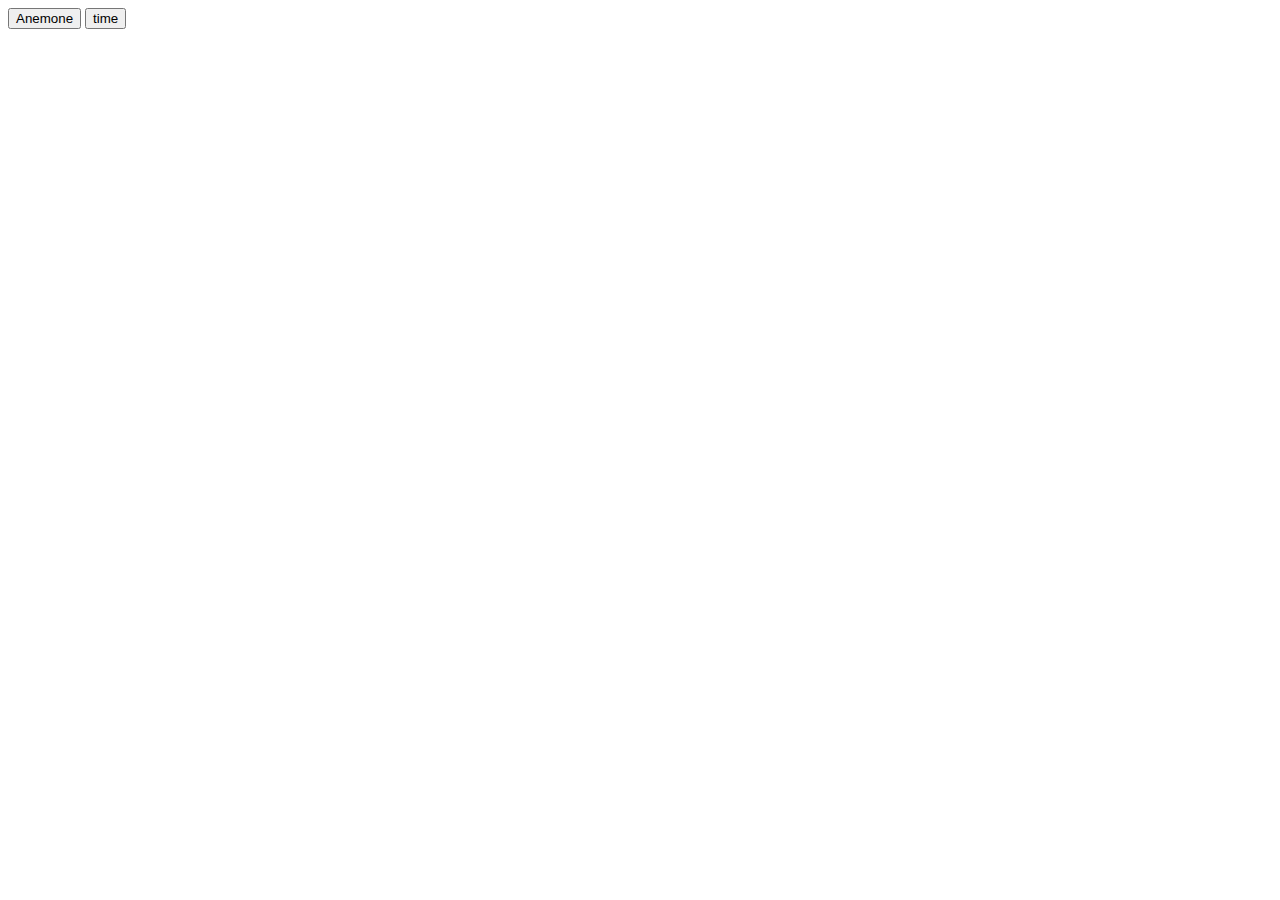
==== index.html @ c822ea9e "Add files via upload" ====
<!DOCTYPE html>
<html lang="en">
<head>
    <meta charset="UTF-8">
    <title>Title</title>
    <link rel="stylesheet" href="style.css">
</head>
<body>
    <div class="buttons">
        <a href="../个人网页/index.html"><button>Anemone</button></a>
        <a href="../计时器/index.html"><button>time</button></a>
    </div>
</body>
</html>
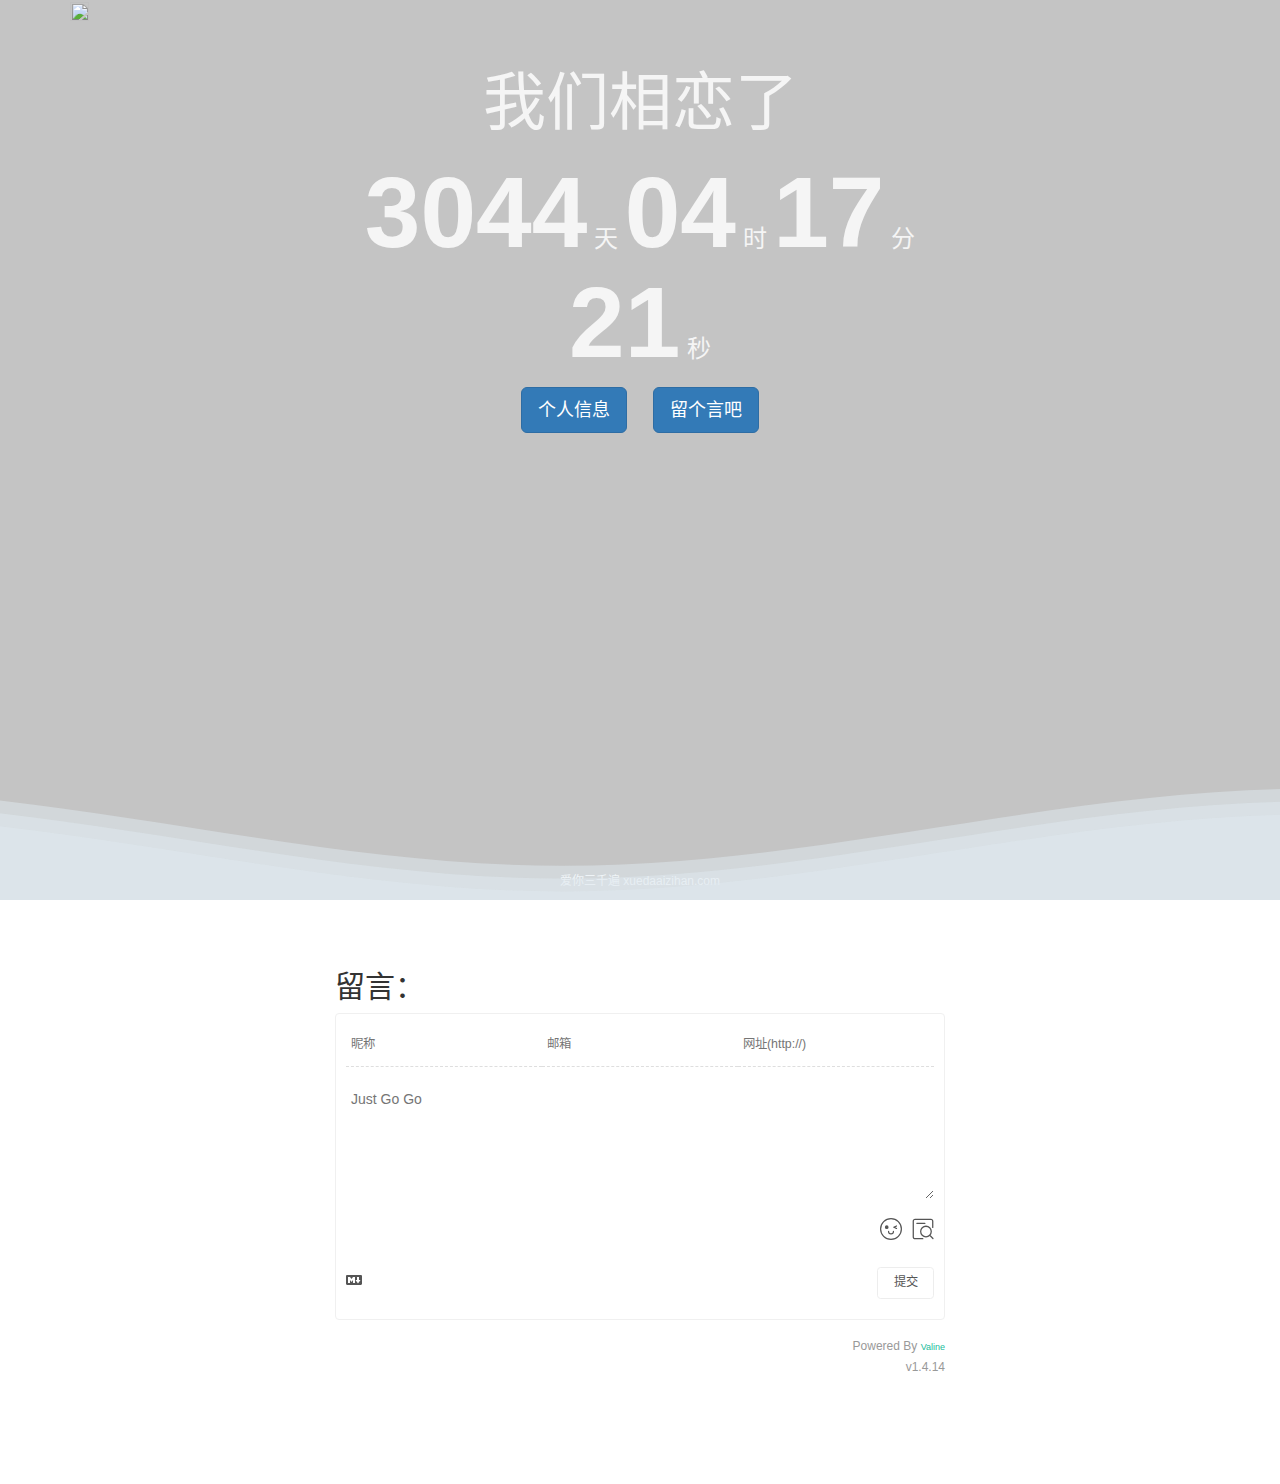
==== commit 3f58fea3: "it 's move" ====
--- a/index.html
+++ b/index.html
@@ -1,14 +1,269 @@
-<!DOCTYPE html>
-<html lang="en">
-<head>
-    <meta charset="UTF-8">
-    <title>Title</title>
-    <link rel="stylesheet" href="style.css">
-</head>
-<body>
-    <div class="buttons">
-        <a href="../个人网页/index.html"><button>Anemone</button></a>
-        <a href="../计时器/index.html"><button>time</button></a>
-    </div>
-</body>
+<!DOCTYPE html>
+<html lang="zh-CN">
+
+<head>
+    <!-- Copyright © 2020 by www.x6k.com  https://tuchuang.apkpai.cn/imgs/2021/03/dec311d1fdea6f7e.png-->
+    <meta charset="UTF-8">
+    <meta name="viewport" content="width=device-width, initial-scale=1.0">
+    <title>千与千寻</title>
+    <embed src="img/王笑文 - 耿耿于怀.mp3" autostart="true" loop="true" hidden="true"></embed>
+    <link rel="icon" type="image/x-icon" href="https://tuchuang.apkpai.cn/imgs/2021/03/ffae654934b430e6.png"/>
+    <link rel="stylesheet" href="css/bootstrap.min.css">
+    <style>
+        html,
+        body {
+            height: 100%;
+        }
+
+        .wrap {
+            position: relative;
+            height: 100%;
+            width: 100%;
+            background-image: url(https://img2.huashi6.com/images/resource/2018/12/30/72h379562p1.png?imageView2/3/q/100/interlace/1/w/1600/h/1600/format/webp);
+            background-size: 100% 100%;
+            background-size: cover;
+            background-position: center;
+        }
+        .wrap-son {
+            width: 100%;
+            height: 100%;
+            position: absolute;
+            top: 1;
+            background: rgba(59, 59, 59, 0.3);
+        }
+
+        .jumbotron {
+            background: rgba(255, 255, 255, 0);
+            color: #f5f5f5;
+        }
+
+        .love {
+            color: #ffffff;
+            margin: 0 20px;
+            line-height: 1.3;
+            font-weight: 300;
+        }
+
+        .hans-container {
+            position: fixed;
+            bottom: 0px;
+            width: 100%;
+            height: 120px;
+            z-index: 1;
+        }
+
+        .timer b {
+            font-size: 100px;
+        }
+
+        #s {
+            font-size: 100px;
+        }
+
+        #updatalove,
+        #to_comments {
+            margin: 0 10px;
+        }
+
+        .copy {
+            position: absolute;
+            bottom: 0;
+            color: #ffffff;
+            font-size: 12px;
+        }
+
+        /* 评论 */
+        .comment {
+            margin-top: 50px;
+            margin-bottom: 100px;
+        }
+    </style>
+</head>
+
+<body>
+    <div class="wrap">
+        <div class="wrap-son">
+            <div class="container-fluid">
+                <div class="box">
+                    <div class="jumbotron text-center">
+                        <h1>我们相恋了</h1>
+                        <h3 class="timer">
+                            <div class="row">
+                                <b id="d"></b> 天 <b id="h"></b> 时 <b id="m"></b> 分
+                            </div>
+                            <div class="row">
+                                <b id="s"></b> 秒
+                            </div>
+                        </h3>
+                        <p>
+                            <a id="updatalove" class="btn btn-primary btn-lg" role="button" href="../个人网页/index.html">个人信息</a>
+                            <a id="to_comments" class="btn btn-primary btn-lg" role="button">留个言吧</a>
+                        </p>
+                    </div>
+                </div>
+
+                <div class="row">
+                    <h4 class="love text-center"><span class="love-son"></span></h4>
+                </div>
+
+                <div class="row">
+                    <p class="copy text-center col-xs-12 col-sm-12">爱你三千遍 xuedaaizihan.com</p>
+                </div>
+
+                <div id="hans-bolang"></div>
+            </div>
+        </div>
+    </div>
+
+    <div class="container-fluid" id="comments">
+        <div class="row comment">
+            <div class="col-xs-10 col-sm-10 col-md-6 col-xs-push-1 col-sm-push-1 col-md-push-3">
+                <h2>留言：</h2>
+                <div id="vcomments"></div>
+            </div>
+        </div>
+    </div>
+
+    <script src="js/jquery-1.11.0.js"></script>
+    <script src="js/bootstrap.min.js"></script>
+    <script src='js/Valine.min.js'></script><!-- Valine 评论系统 -->
+
+    <!-- 计时器 --> 
+    <script>
+        function timer() {
+            var start = new Date(2018, 02, 24, 13, 14, 00); // 2020.07.31 13:14:00
+            var t = new Date() - start;
+            var h = ~~(t / 1000 / 60 / 60 % 24);
+            if (h < 10) {
+                h = "0" + h;
+            }
+            var m = ~~(t / 1000 / 60 % 60);
+            if (m < 10) {
+                m = "0" + m;
+            }
+
+            var s = ~~(t / 1000 % 60);
+            if (s < 10) {
+                s = "0" + s;
+            }
+            document.getElementById('d').innerHTML = ~~(t / 1000 / 60 / 60 / 24);
+            document.getElementById('h').innerHTML = h;
+            document.getElementById('m').innerHTML = m;
+            document.getElementById('s').innerHTML = s;
+        }
+        timer();
+        setInterval(timer, 1000);
+    </script>
+
+    <script>
+        var oComments = document.querySelector("#comments");
+        var oCommentsTop = Math.round(oComments.offsetTop);
+        //运动框架
+        function move() {
+            // 1. 关闭开启定时器;
+            clearInterval(timer);
+            var timer = setInterval(function () {
+                // 2. 计算速度;
+                var iNow = document.documentElement.scrollTop || document.body.scrollTop; //100
+                iNow = Math.round(iNow);
+                var speed = (oCommentsTop - iNow) / 10;
+                // 3. 速度取整;
+                if (speed > 0) {
+                    speed = Math.ceil(speed);
+                } else {
+                    speed = Math.floor(speed);
+                }
+                document.documentElement.scrollTop = document.body.scrollTop = iNow + speed + 1;
+                // 4. 终止条件;
+                if (iNow >= oCommentsTop) {
+                    clearInterval(timer);
+                }
+            }, 20)
+        }
+
+        to_comments.onclick = move;
+    </script>
+
+    <!-- 情话接口 -->
+    <script>
+        //进入页面时请求
+        $.ajax({
+            url: 'php/love.php',
+            type: "GET",
+            async: true,
+            data: "type=json",
+            dataType: "json",
+            success: function (loveJson) {
+                let love = loveJson["data"];
+                $(".love-son").append(love);
+            },
+            error: function (textStatus) {
+                console.log(JSON.stringify(textStatus));
+            }
+        });
+
+        //点击时请求
+        $(".love").click(function () {
+            $.ajax({
+                url: 'php/love.php',
+                type: "GET",
+                async: true,
+                data: "type=json",
+                dataType: "json",
+                success: function (loveJson) {
+                    let love = loveJson["data"];
+                    love = `<span class="love-son"">${love}</span>`;
+                    $(".love").children().replaceWith(love);
+                },
+                error: function (textStatus) {
+                    console.log(JSON.stringify(textStatus));
+                }
+            });
+        });
+
+        $("#updatalove").click(function () {
+            $.ajax({
+                url: 'php/love.php',
+                type: "GET",
+                async: true,
+                data: "type=json",
+                dataType: "json",
+                success: function (loveJson) {
+                    let love = loveJson["data"];
+                    love = `<span class="love-son"">${love}</span>`;
+                    $(".love").children().replaceWith(love);
+                },
+                error: function (textStatus) {
+                    console.log(JSON.stringify(textStatus));
+                }
+            });
+        });
+    </script>
+
+    <!-- Valine 评论系统； 由 LeanCloud 管理数据 -->
+    <script>
+        new Valine({
+            el: '#vcomments',
+            appId: 'V6l2CQp7rpDMfoMfppUB7MW9-gzGzoHsz',
+            appKey: 'yT85q1BlgwzBtjjmkCPbyESY'
+        })
+    </script>
+    <!--花瓣飘落-->
+		<div style="height:100%; width:100%;display: none;">花瓣飘落</div>
+		<script src="js/bbt.js"></script>
+		<script>
+			$(document).snowfall('clear');
+			$(document).snowfall({
+				image: "https://tuchuang.apkpai.cn/imgs/2021/03/ffae654934b430e6.png",
+				flakeCount: 12,
+				minSize: 5,
+				maxSize: 22
+			});
+		</script>
+</script>
+    <script src="php/wavevv.php"></script><!--底部波浪-->
+    <script src="./js/烟花点击特效.js"></script><!-- 点击烟花特效 -->
+</body>
+    
+
 </html>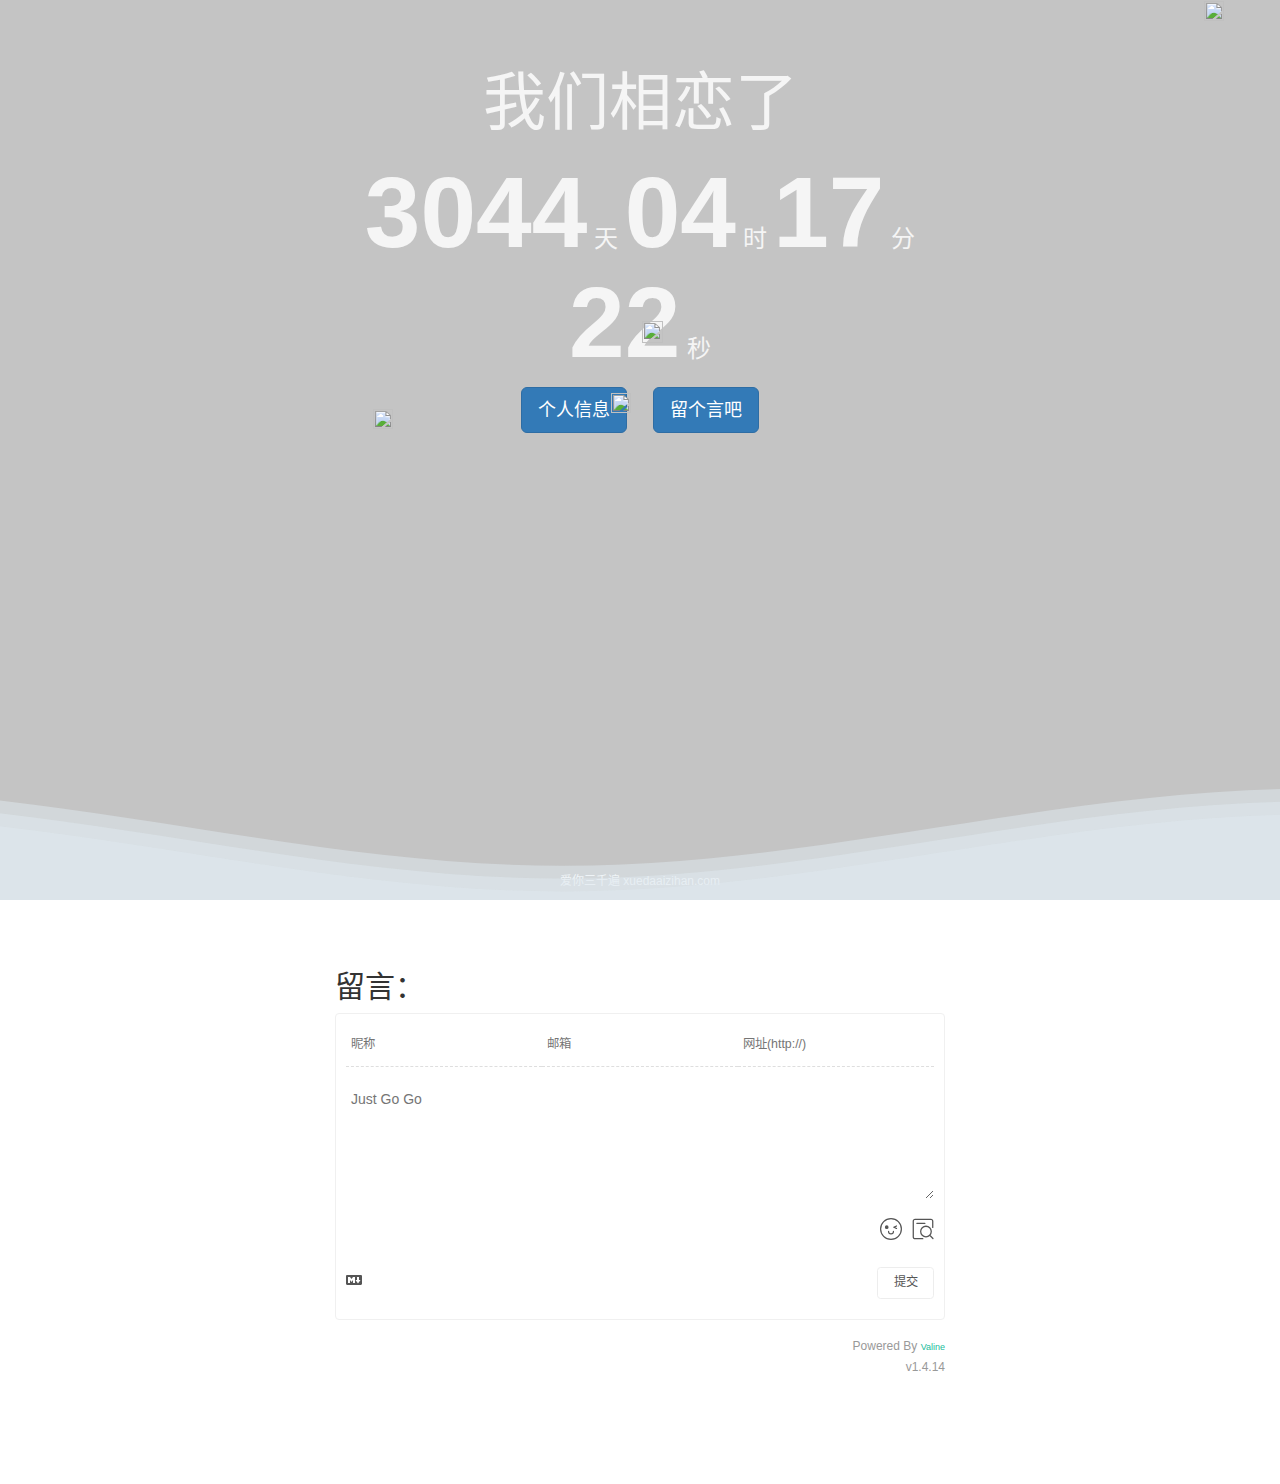
==== commit 01b88b05: "fix ahref" ====
--- a/index.html
+++ b/index.html
@@ -96,7 +96,7 @@
                             </div>
                         </h3>
                         <p>
-                            <a id="updatalove" class="btn btn-primary btn-lg" role="button" href="../个人网页/index.html">个人信息</a>
+                            <a id="updatalove" class="btn btn-primary btn-lg" role="button" href="个人网页/index.html">个人信息</a>
                             <a id="to_comments" class="btn btn-primary btn-lg" role="button">留个言吧</a>
                         </p>
                     </div>
@@ -266,4 +266,4 @@
 </body>
     
 
-</html>+</html>
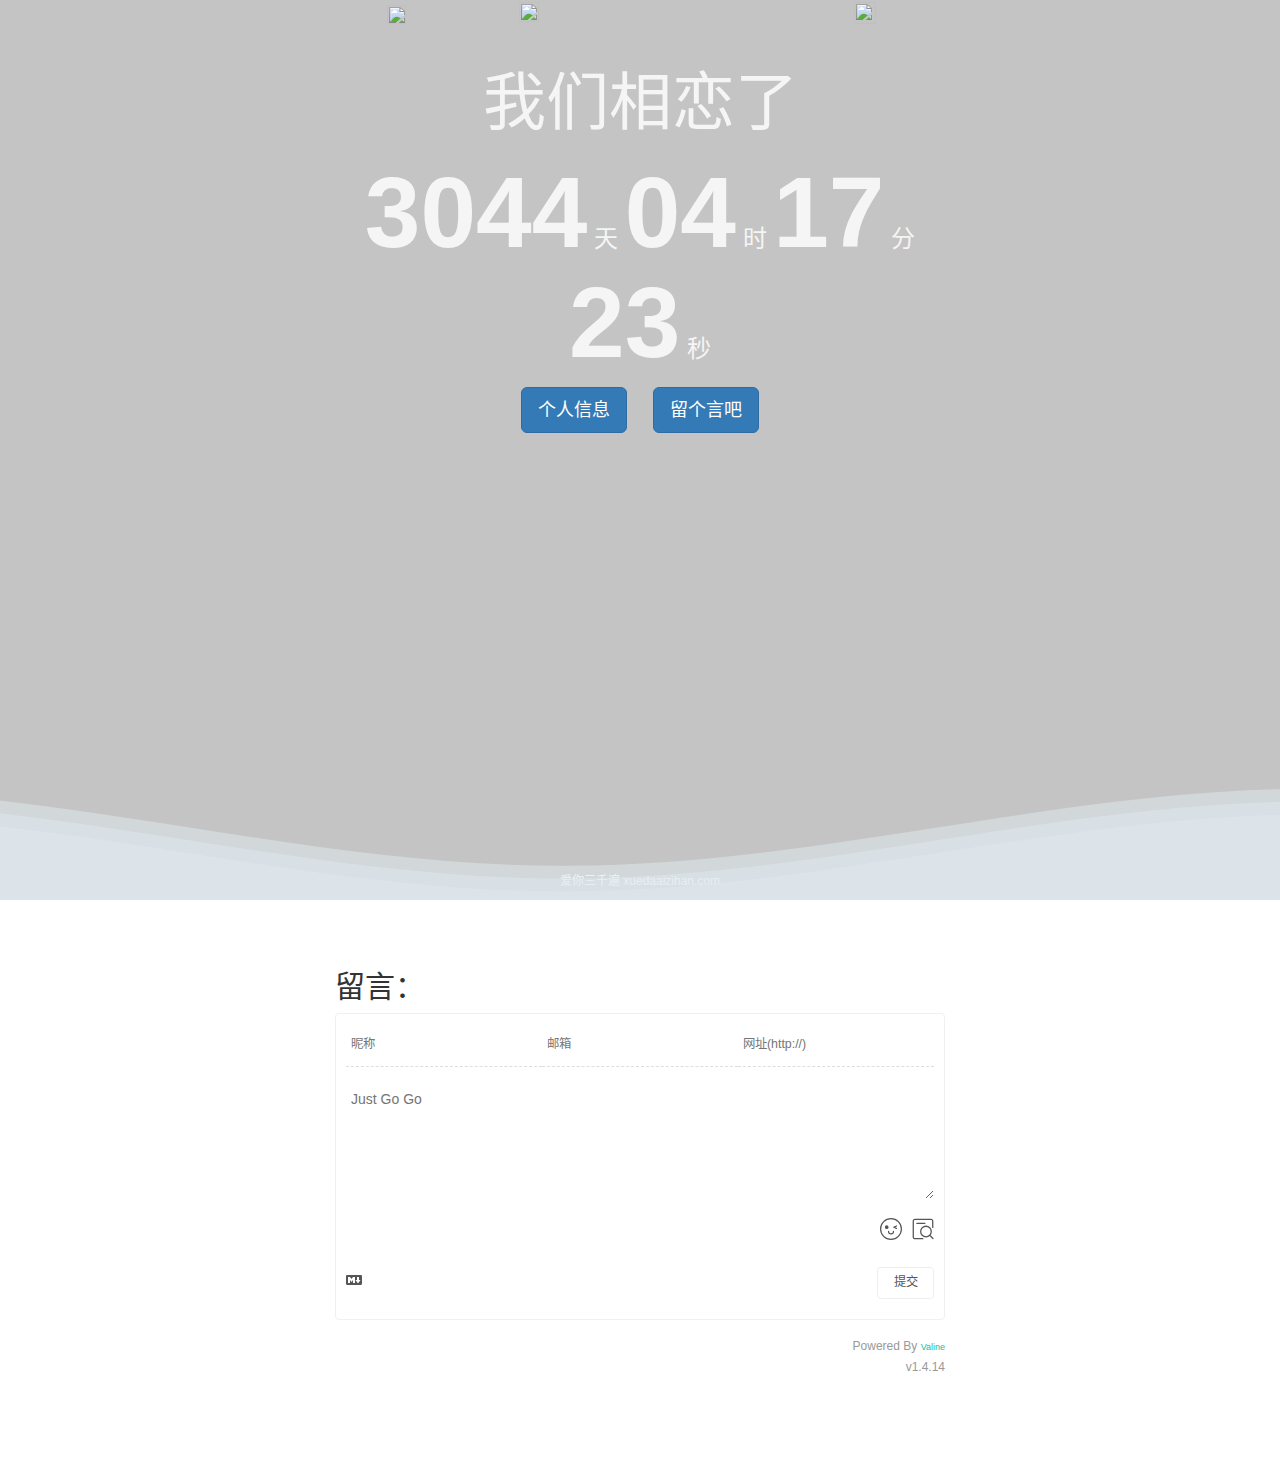
==== commit ced67112: "Create index.html" ====
--- a/index.html
+++ b/index.html
@@ -6,7 +6,7 @@
     <meta charset="UTF-8">
     <meta name="viewport" content="width=device-width, initial-scale=1.0">
     <title>千与千寻</title>
-    <embed src="img/王笑文 - 耿耿于怀.mp3" autostart="true" loop="true" hidden="true"></embed>
+    <embed src="https://music.163.com/#/song?id=407679465" autostart="true" loop="true" hidden="true"></embed>
     <link rel="icon" type="image/x-icon" href="https://tuchuang.apkpai.cn/imgs/2021/03/ffae654934b430e6.png"/>
     <link rel="stylesheet" href="css/bootstrap.min.css">
     <style>
@@ -96,7 +96,7 @@
                             </div>
                         </h3>
                         <p>
-                            <a id="updatalove" class="btn btn-primary btn-lg" role="button" href="个人网页/index.html">个人信息</a>
+                            <a id="updatalove" class="btn btn-primary btn-lg" role="button" href="../个人网页/index.html">个人信息</a>
                             <a id="to_comments" class="btn btn-primary btn-lg" role="button">留个言吧</a>
                         </p>
                     </div>
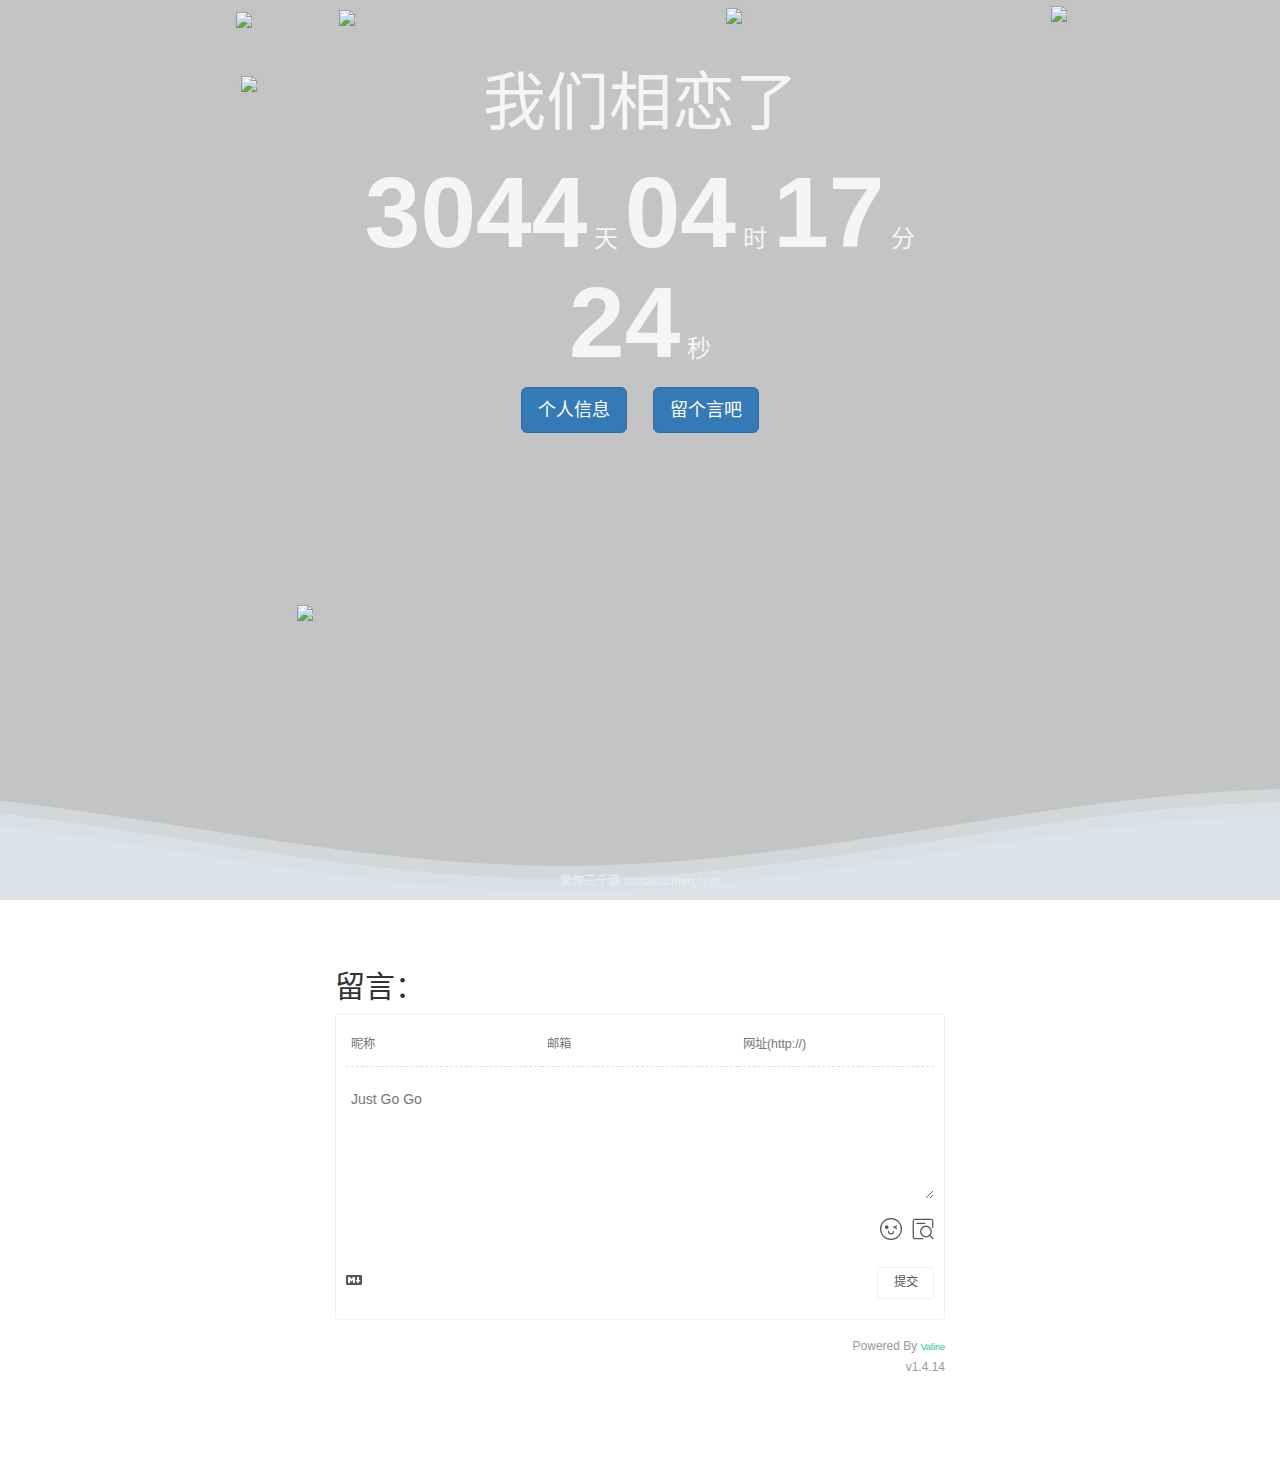
==== commit a1302882: "Update index.html" ====
--- a/index.html
+++ b/index.html
@@ -6,7 +6,7 @@
     <meta charset="UTF-8">
     <meta name="viewport" content="width=device-width, initial-scale=1.0">
     <title>千与千寻</title>
-    <embed src="https://music.163.com/#/song?id=407679465" autostart="true" loop="true" hidden="true"></embed>
+    <embed src="img/王笑文 - 耿耿于怀.mp3" autostart="true" loop="true" hidden="true"></embed>
     <link rel="icon" type="image/x-icon" href="https://tuchuang.apkpai.cn/imgs/2021/03/ffae654934b430e6.png"/>
     <link rel="stylesheet" href="css/bootstrap.min.css">
     <style>
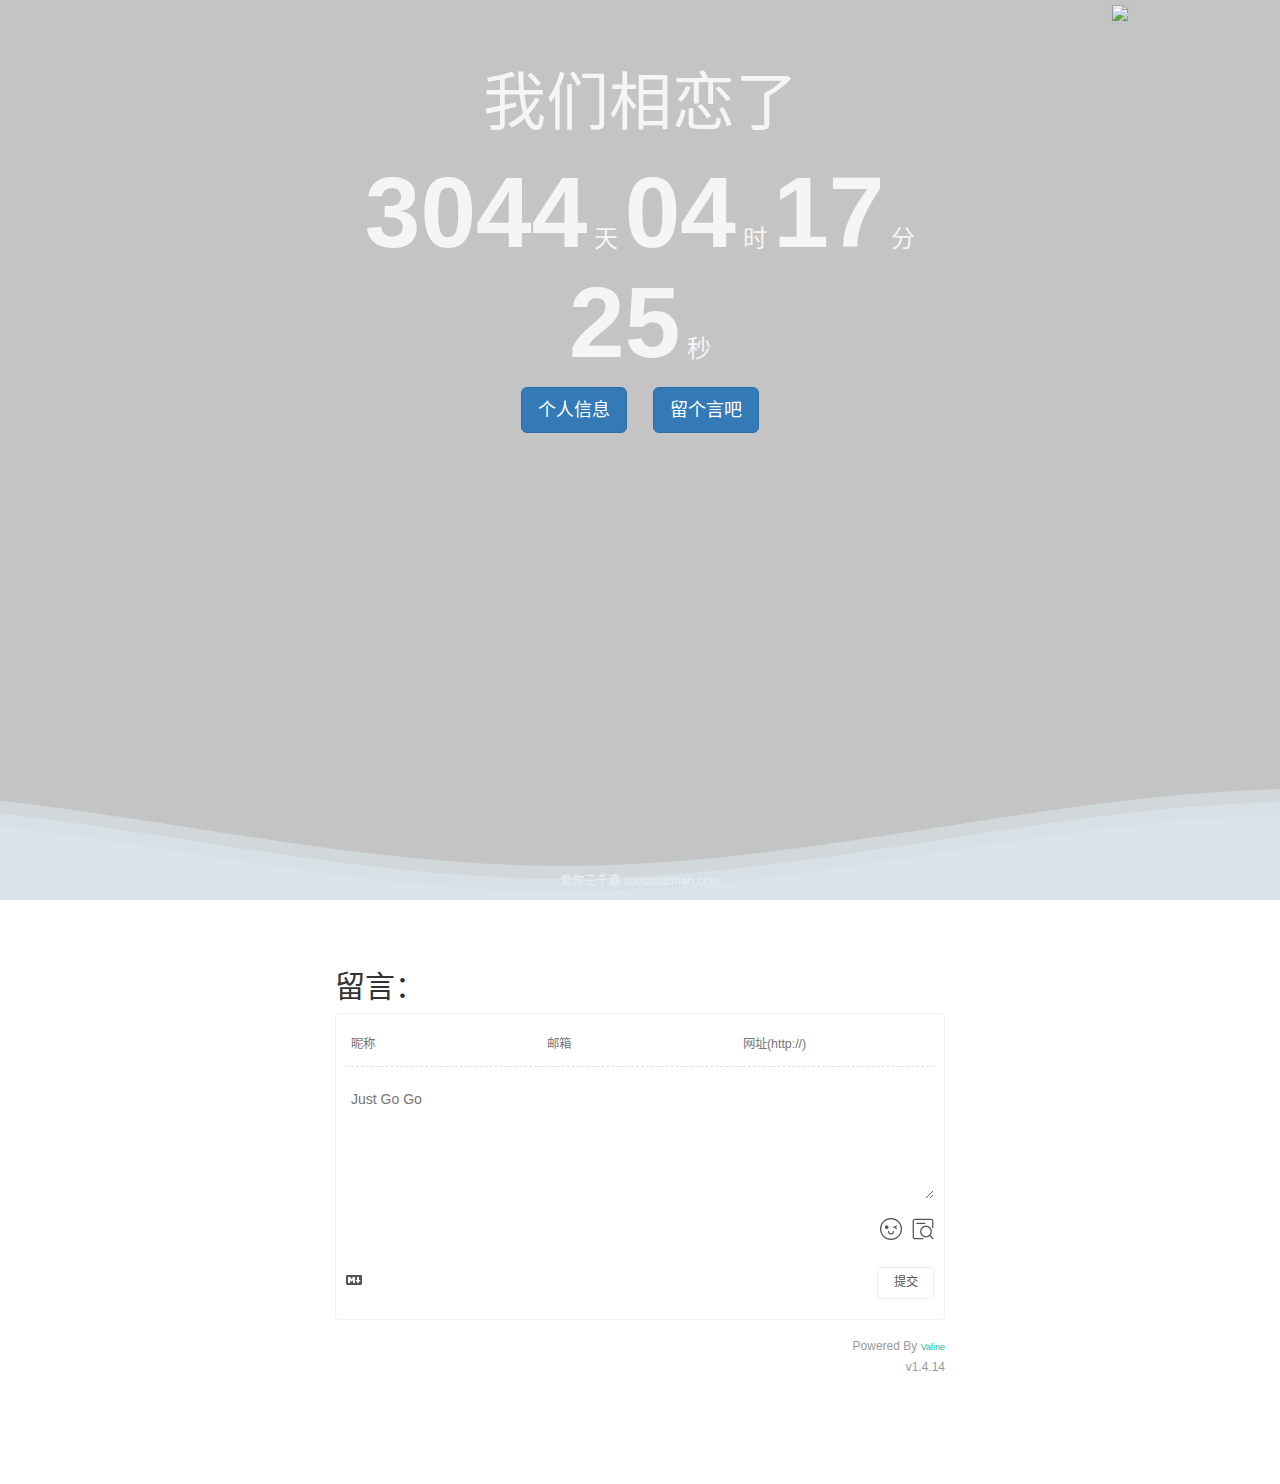
==== commit ad7ec598: "Update index.html" ====
--- a/index.html
+++ b/index.html
@@ -96,7 +96,7 @@
                             </div>
                         </h3>
                         <p>
-                            <a id="updatalove" class="btn btn-primary btn-lg" role="button" href="../个人网页/index.html">个人信息</a>
+                            <a id="updatalove" class="btn btn-primary btn-lg" role="button" href="个人网页/index.html">个人信息</a>
                             <a id="to_comments" class="btn btn-primary btn-lg" role="button">留个言吧</a>
                         </p>
                     </div>
